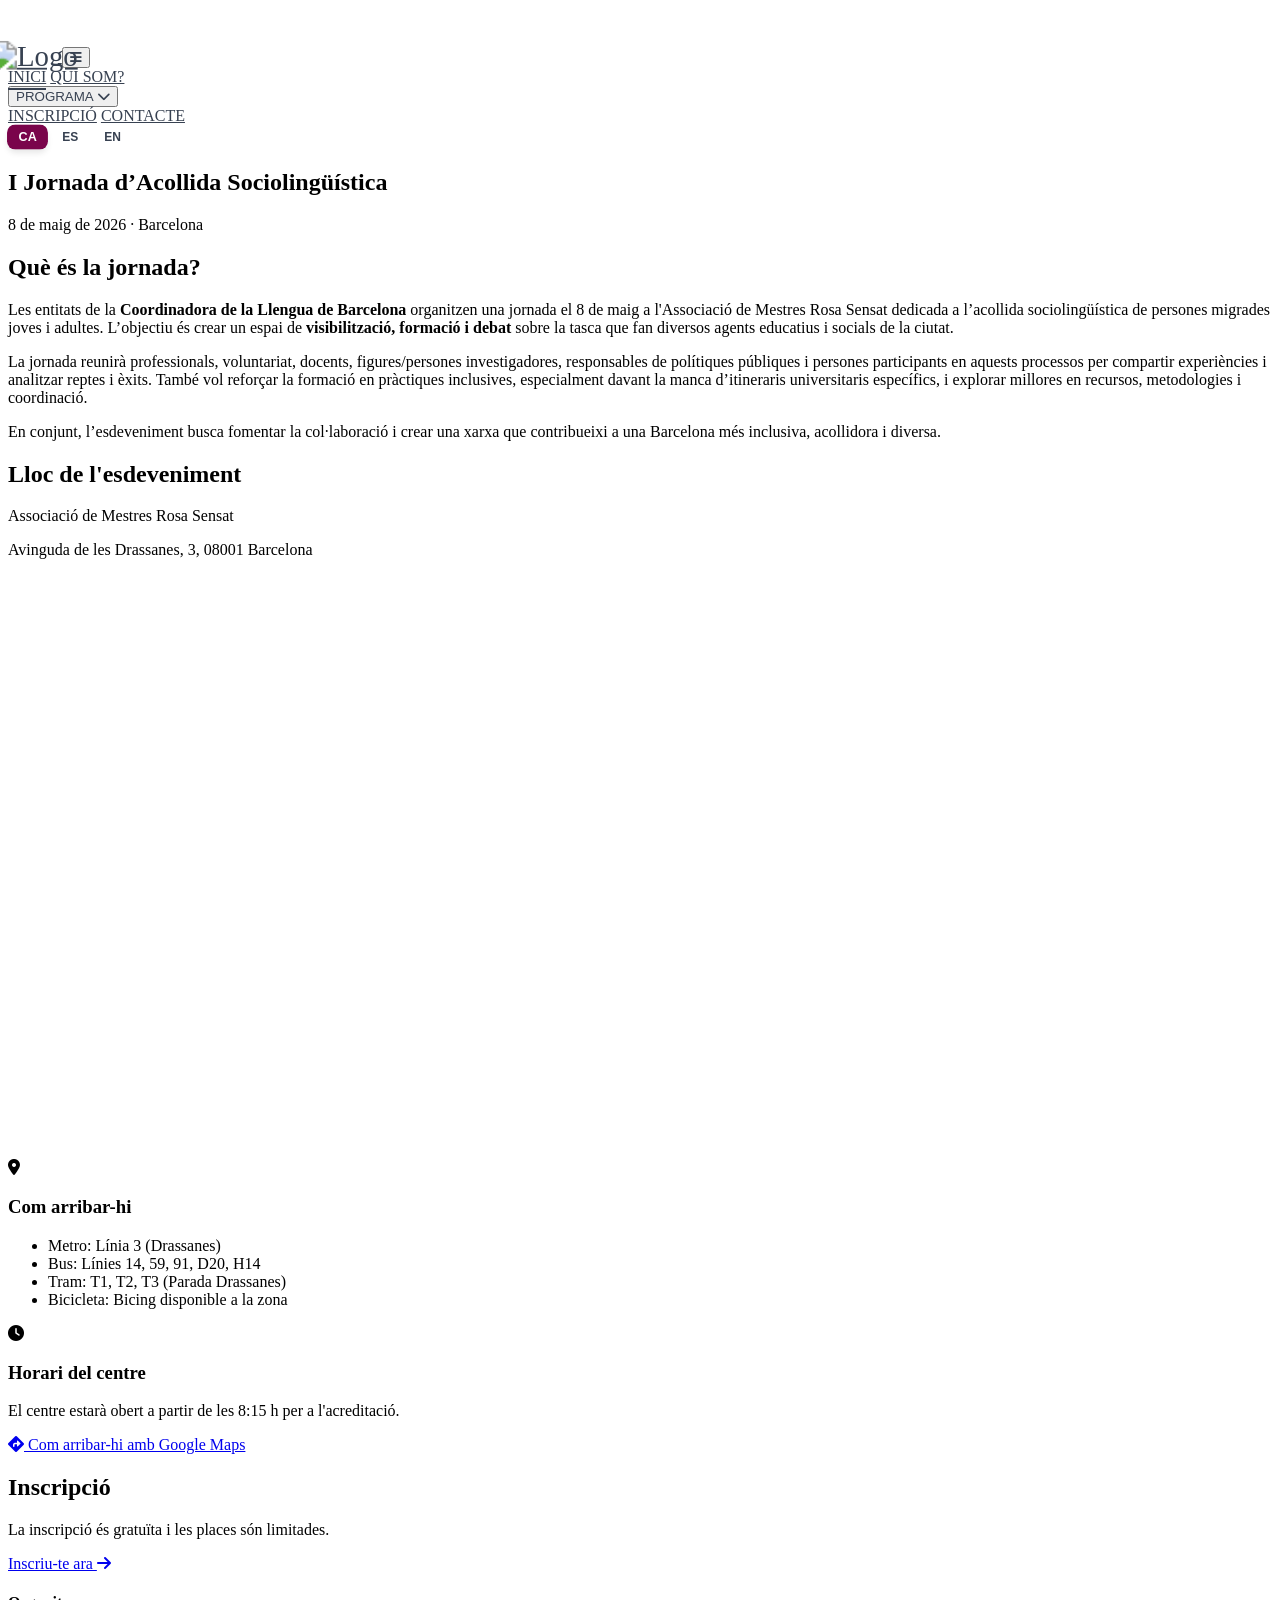
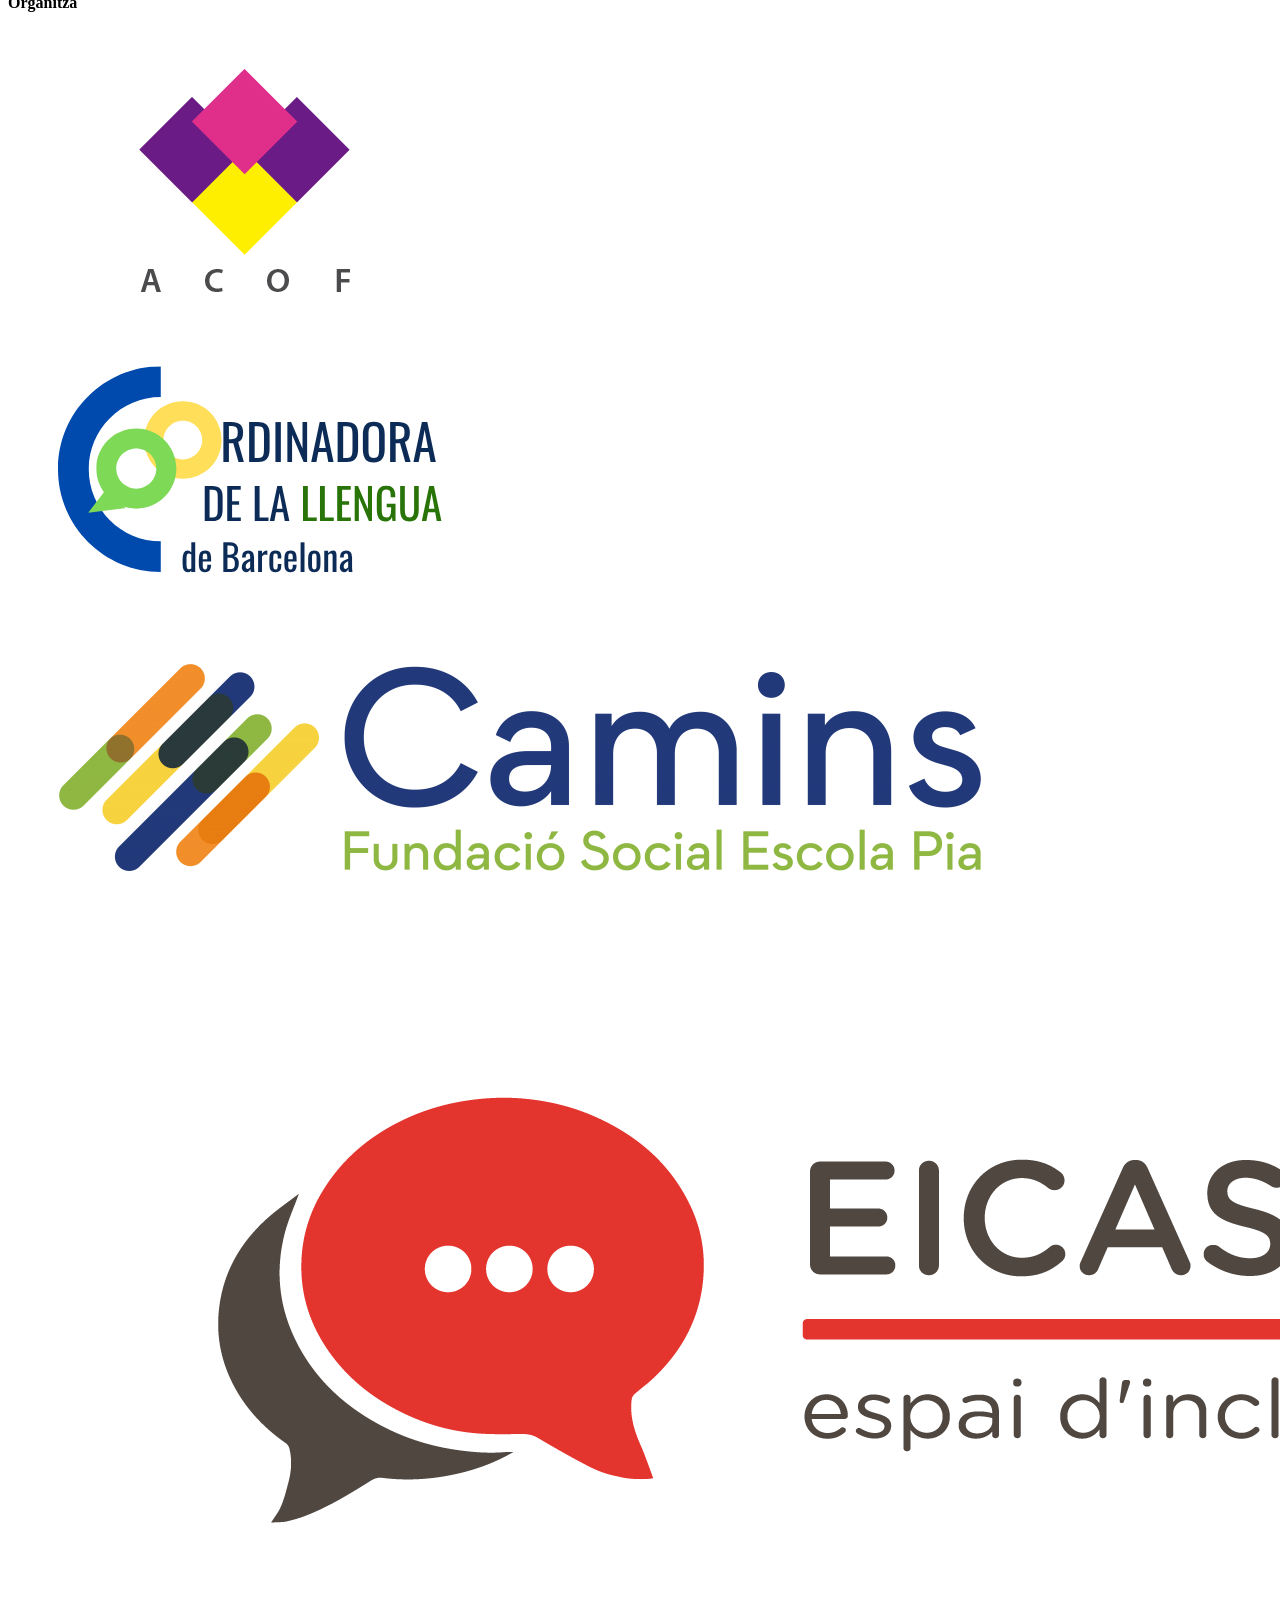
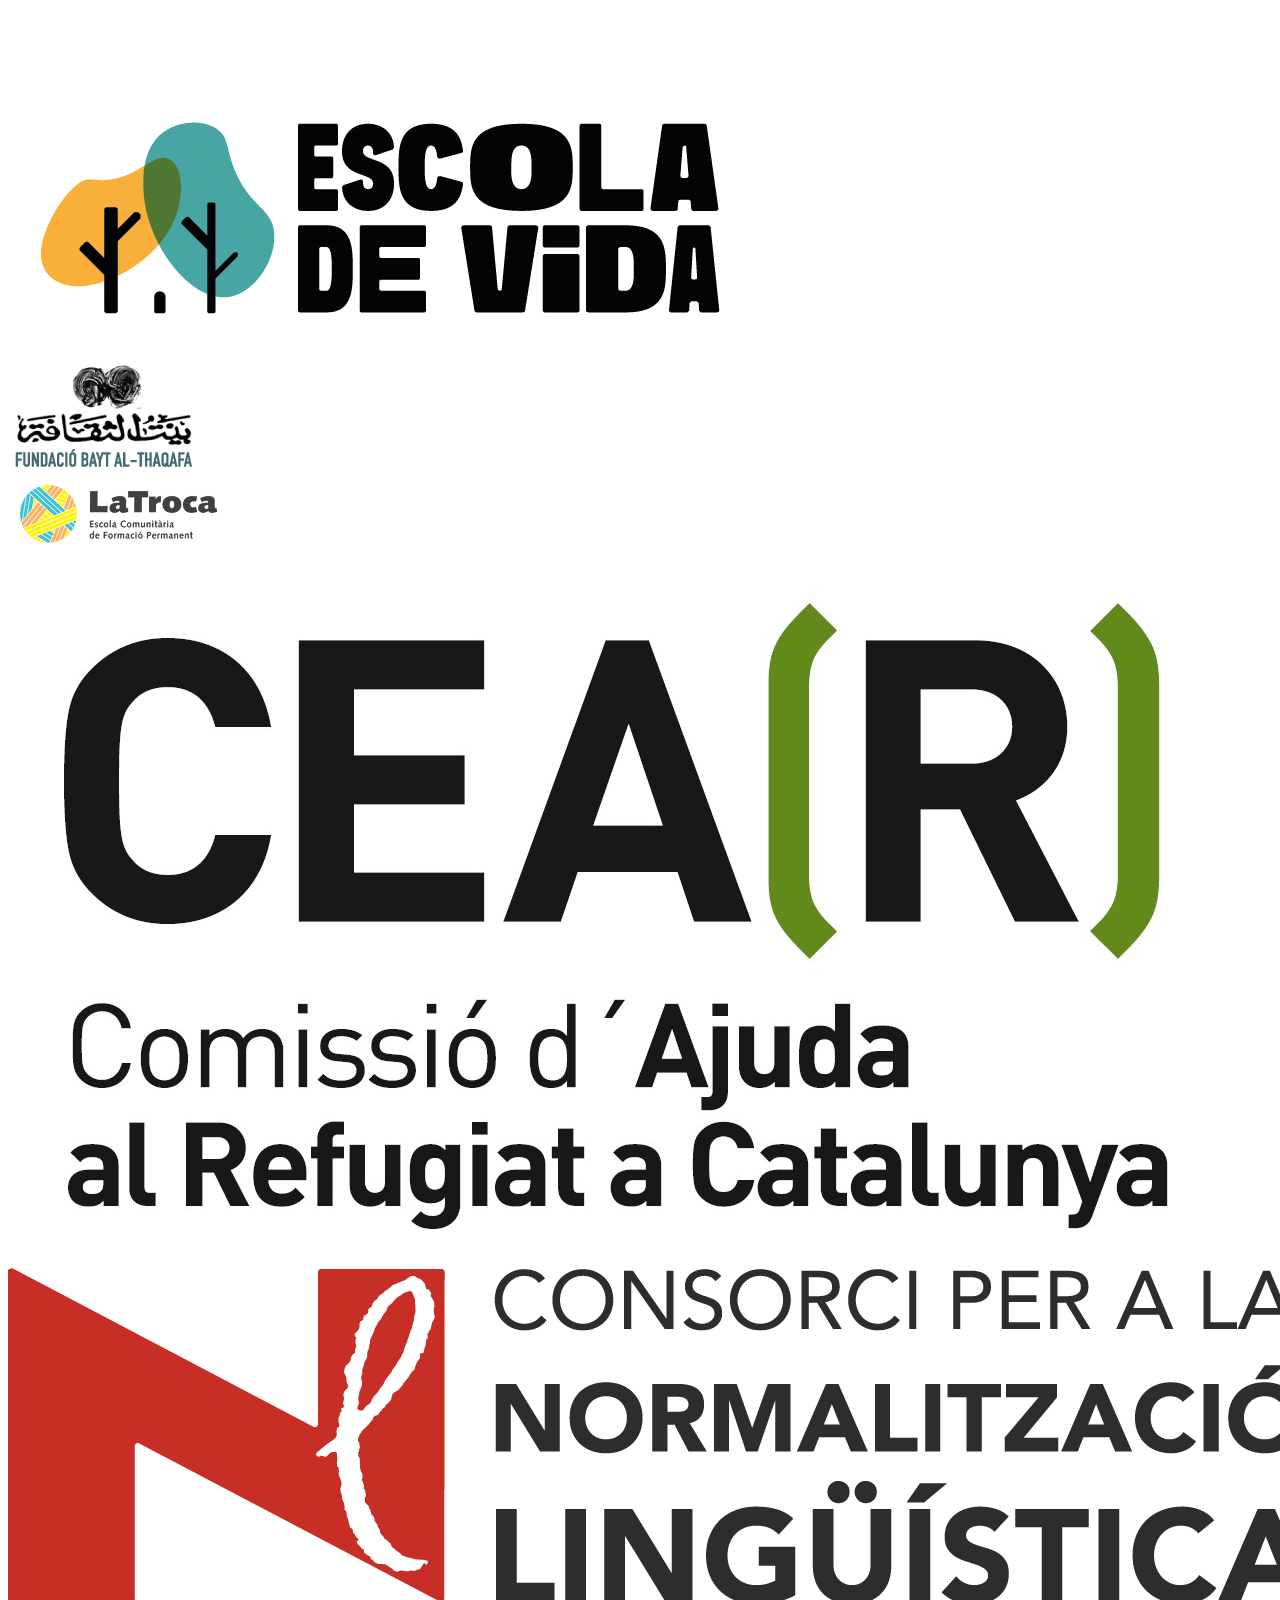
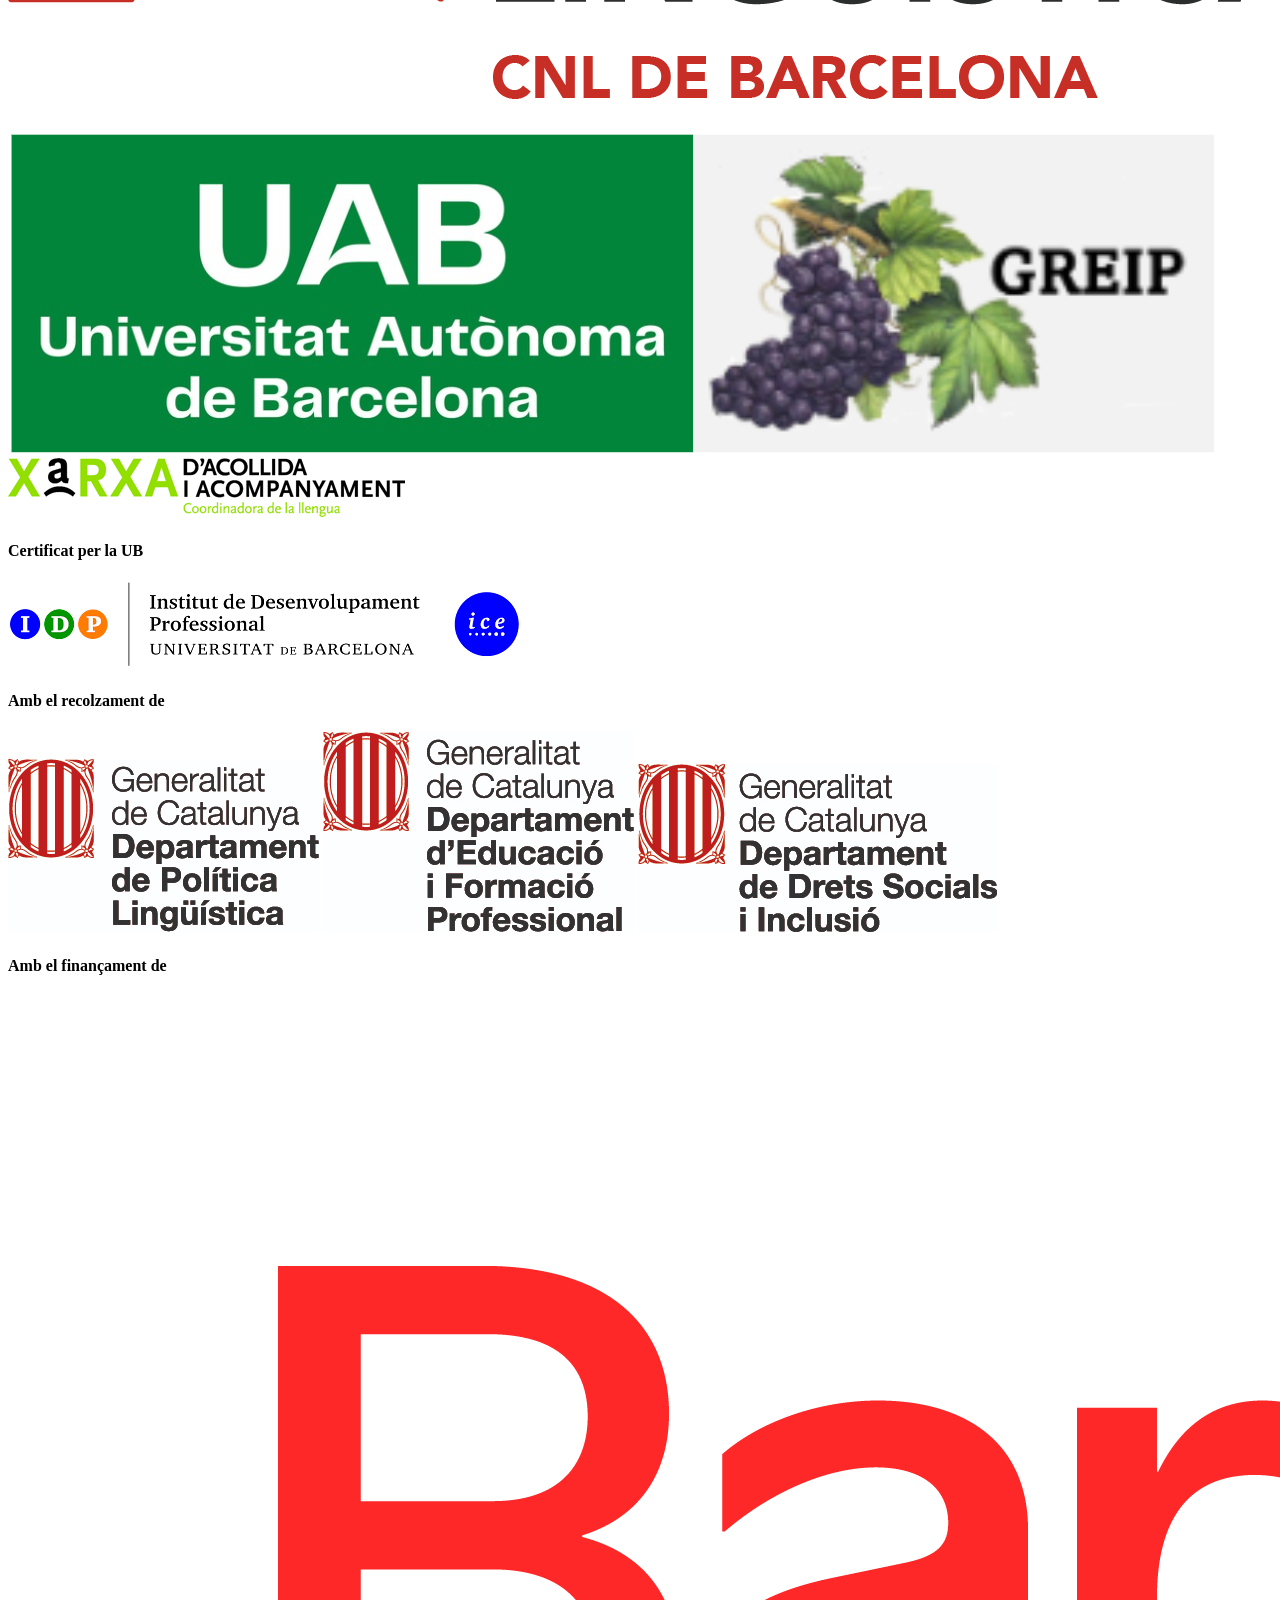
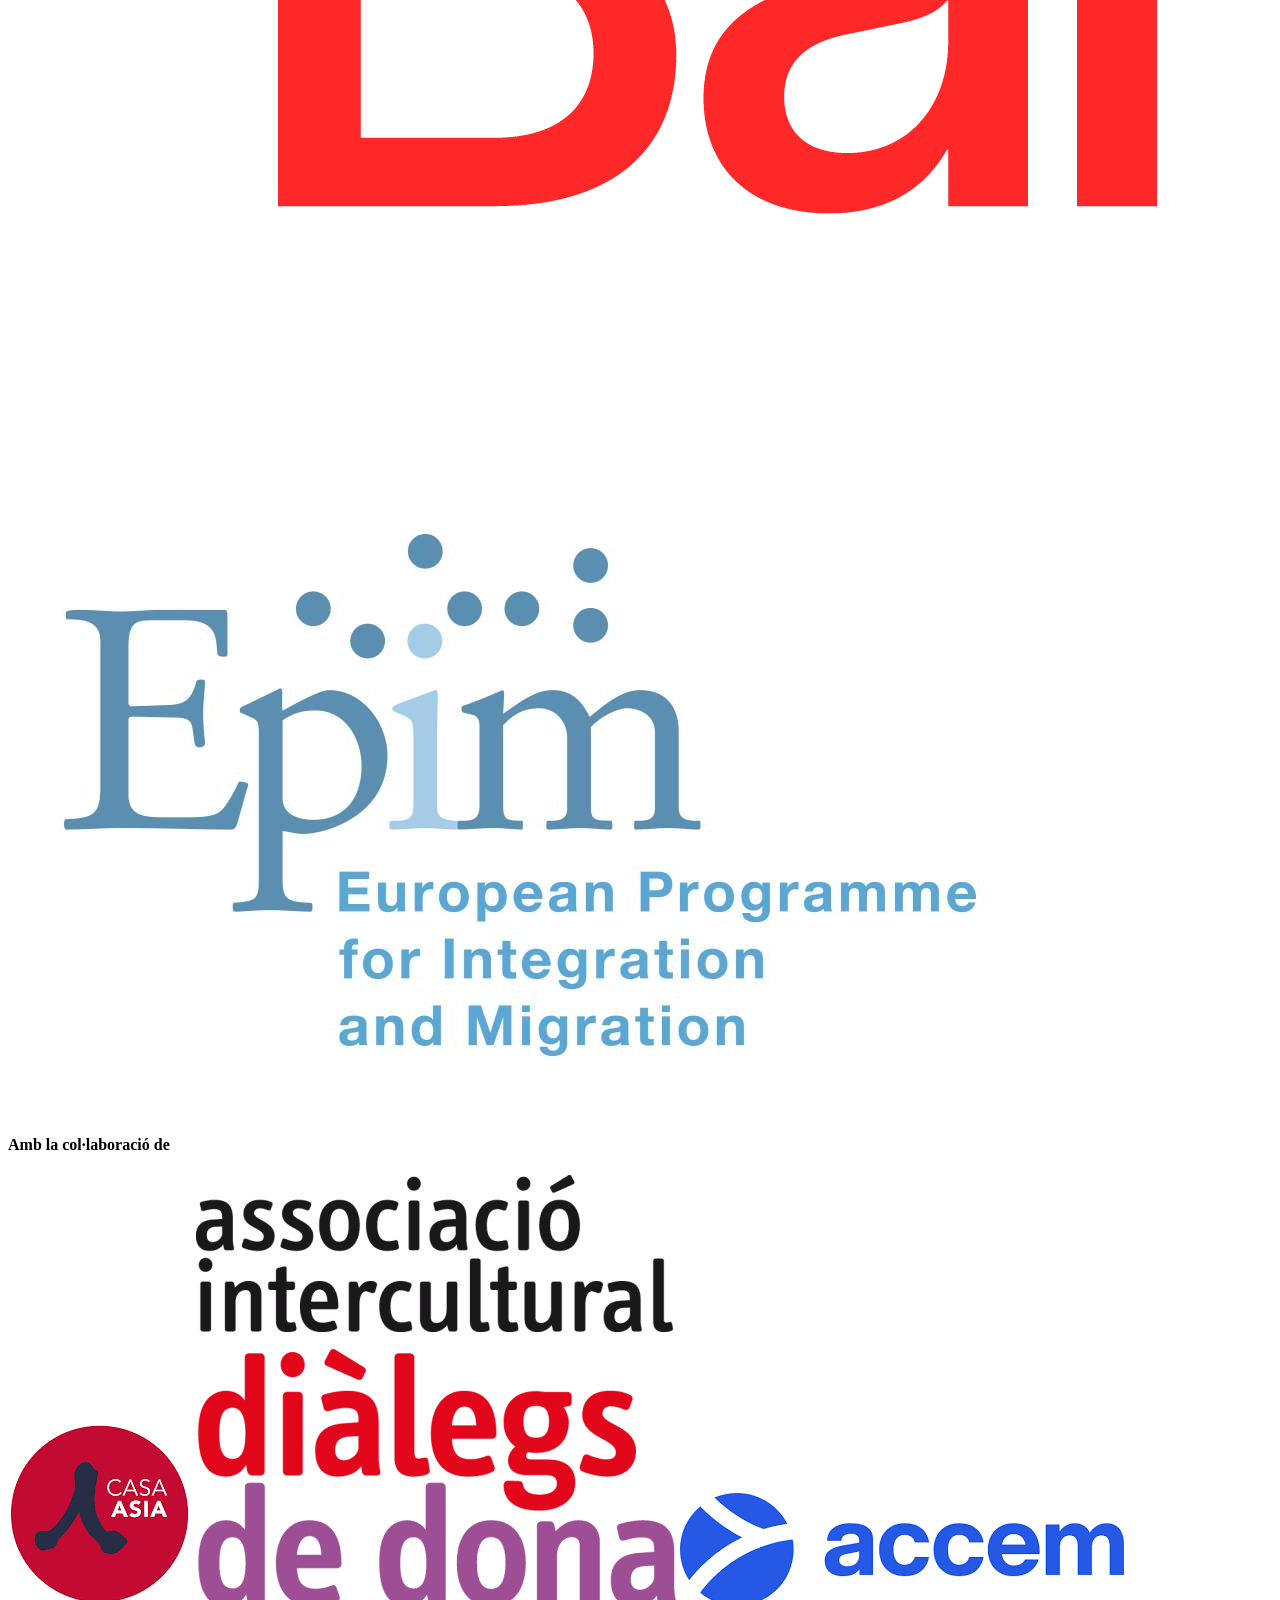
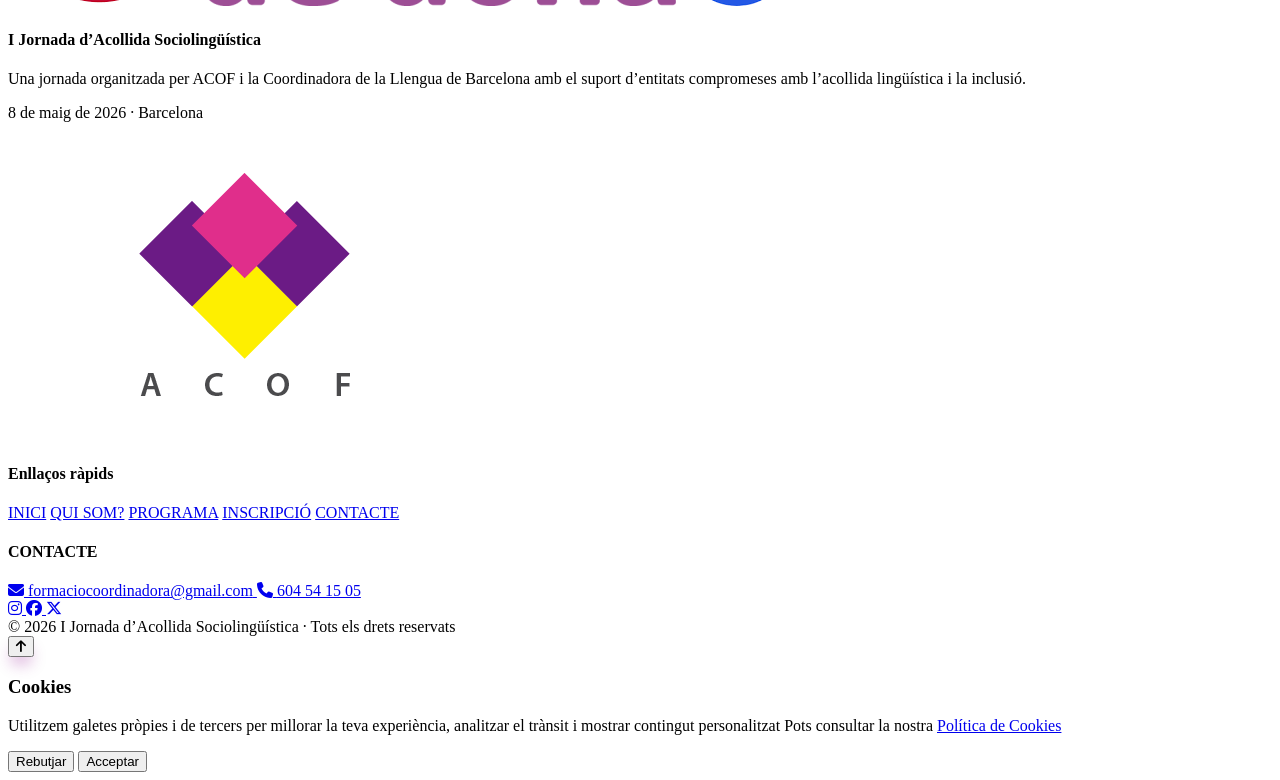
==== index.html @ dc65380c "Add files via upload" ====
<!DOCTYPE html>
<html lang="ca">

<head>
  <meta charset="UTF-8">
  <meta name="viewport" content="width=device-width, initial-scale=1.0">
  <title data-key="title-page">I Jornada d’Acollida Sociolingüística | 8 de maig 2026 · Barcelona</title>
  <script src="https://cdn.tailwindcss.com"></script>
  <link rel="stylesheet" href="https://cdnjs.cloudflare.com/ajax/libs/font-awesome/6.6.0/css/all.min.css">
  <link rel="stylesheet" href="css/styles.css">
  <link rel="icon" type="image/png" href="img/iconL.png">
</head>

<body class="font-sans">

  <div id="main-nav"></div>

  <section id="inici" class="relative h-screen flex items-center justify-center text-black overflow-hidden pt-24">

    <div class="absolute top-0 left-0 w-full h-full z-0 overflow-hidden">
      <iframe class="video-bg"
        src="https://www.youtube.com/embed/-eHqavSffrA?autoplay=1&mute=1&controls=0&loop=1&playlist=-eHqavSffrA"
        frameborder="0" allow="autoplay; fullscreen">
      </iframe>
    </div>

    <div class="absolute top-0 left-0 w-full h-full bg-white/70 z-10"></div>

    <div class="relative z-20 text-center px-6">
      <h1 class="text-5xl md:text-6xl font-bold mb-4" data-key="heroTitle">

      </h1>
      <p id="hero-date" class="text-3xl mb-2" data-key="heroDate"></p>
    </div>

  </section>

  <section id="quisom" class="py-20 bg-gray-100">

    <div class="max-w-7xl mx-auto px-6">
      <h2 class="text-4xl font-bold text-center mb-12 text-[#7a044b]" data-key="sectionQuisomTitle"></h2>
      <div class="mx-auto text-justify text-gray-700 text-lg">
        <p class="mb-6" data-key="quisomP1">

        </p>
        <p class="mb-6" data-key="quisomP2">

        </p>

        <p data-key="quisomP3">

        </p>

      </div>
    </div>
  </section>

  <section id="lloc" class="py-20 bg-white">
    <div class="max-w-7xl mx-auto px-6">
      <div class="text-center mb-12">
        <h2 class="text-4xl font-bold text-[#7a044b] mb-4" data-key="llocTitle"></h2>
        <p class="text-xl text-gray-600" data-key="llocVenue"></p>
        <p class="text-lg text-gray-500 mt-2">Avinguda de les Drassanes, 3, 08001 Barcelona</p>
      </div>

      <div class="grid lg:grid-cols-2 gap-10 items-center">
        <div class="map-container rounded-3xl overflow-hidden shadow-xl border border-gray-100 order-2 lg:order-1">
          <iframe
            src="https://www.google.com/maps/embed?pb=!1m18!1m12!1m3!1d2994.2!2d2.1735!3d41.3772!2m3!1f0!2f0!3f0!3m2!1i1024!2i768!4f13.1!3m3!1m2!1s0x12a4a2f0f0f0f0f0%3A0x8b8b8b8b8b8b8b8b!2sAvinguda%20de%20les%20Drassanes%2C%203%2C%2008001%20Barcelona!5e0!3m2!1sca!2ses!4v1743100000000"
            width="100%" height="380" style="border:0;" allowfullscreen="" loading="lazy"
            referrerpolicy="no-referrer-when-downgrade">
          </iframe>
        </div>

        <div class="space-y-8 order-1 lg:order-2">
          <div class="bg-gray-50 rounded-2xl p-8">
            <div class="flex items-center gap-4 mb-6">
              <i class="fa-solid fa-location-dot text-4xl text-[#7a044b]/70"></i>
              <h3 id="arribar-title" class="text-2xl font-semibold text-gray-800" data-key="arribarTitle"></h3>
            </div>
            <ul class="space-y-4 text-gray-700">
              <li id="transport-metro" class="flex gap-3">
                <span id="transport-metro-label" class="font-medium w-20" data-key="transportMetroLabel"></span>
                <span data-key="transportMetroText"></span>
              </li>

              <li id="transport-bus" class="flex gap-3">
                <span class="font-medium w-20" data-key="transportBusLabel"></span>
                <span data-key="transportBusText"></span>
              </li>

              <li id="transport-tram" class="flex gap-3">
                <span class="font-medium w-20" data-key="transportTramLabel"></span>
                <span data-key="transportTramText"></span>
              </li>

              <li id="transport-bici" class="flex gap-3">
                <span class="font-medium w-20" data-key="transportBiciLabel"></span>
                <span data-key="transportBiciText"></span>
              </li>
            </ul>
          </div>

          <div class="bg-gray-50 rounded-2xl p-8">
            <div class="flex items-center gap-4 mb-6">
              <i class="fa-solid fa-clock text-4xl text-[#7a044b]/70"></i>
              <h3 class="text-2xl font-semibold text-gray-800" data-key="horariTitle"></h3>
            </div>
            <p class="text-gray-700 leading-relaxed text-lg" data-key="horariText">

            </p>
          </div>

          <a id="maps-link"
            href="https://www.google.com/maps/dir/?api=1&destination=Avinguda+de+les+Drassanes%2C+3%2C+08001+Barcelona"
            target="_blank"
            class="inline-flex items-center gap-3 bg-gradient-to-r from-[#7a044b]/90 to-[#9c0a5f]/90 text-white hover: font-medium px-8 py-4 rounded-2xl transition-all">
            <i class="fa-solid fa-directions"></i>
            <span data-key="mapsLinkText"></span>
          </a>
        </div>
      </div>
    </div>
  </section>

  <section id="inscripcio" class="py-24 bg-gradient-to-r from-[#7a044b] to-[#9c0a5f] text-white">
    <div class="max-w-3xl mx-auto text-center px-6">
      <h2 class="text-4xl font-bold mb-6" data-key="inscripcioTitlei"></h2>
      <p class="text-xl mb-10" data-key="inscripcioText"></p>
      <a href="https://docs.google.com/forms/d/e/1FAIpQLSeLfJR7t_OKzY3__xq3ahS6AjqP7xPOnlgxLMoymoEn6Y68QA/viewform"
        target="_blank" rel="noopener noreferrer"
        class="inline-block bg-white text-[#7a044b] hover:bg-gray-100 font-semibold text-2xl px-16 py-6 rounded-2xl transition shadow-lg">
        <span data-key="inscripcioBtn"></span>
        <i class="fa-solid fa-arrow-right text-2xl group-active:translate-x-2 transition-transform"></i>

      </a>
    </div>
  </section>

  <div id="main-footer"></div>


  
  <script src="js/lang.js"></script>
  <script src="js/nav.js "  ></script>
  <script src="js/footer.js"></script>
  <script src="js/script.js"></script>
  <script src="js/cookis.js"></script>



</body>

</html>
---- css/styles.css ----
/* ================= NAV - INICIO (Home) ================= */
.home-nav {
  background: transparent;
  transition: all 0.45s cubic-bezier(0.4, 0, 0.2, 1);
  will-change: background-color, box-shadow;
}

.home-nav.scrolled {
  background: white;
  backdrop-filter: blur(12px);
  box-shadow: 0 10px 30px -10px rgba(0, 0, 0, 0.12);
}

.home-nav a,
.home-nav button {
  color: #374151;
  transition: color 0.3s ease;
}

.home-nav a:hover {
  color: #ad73ec;
}

.home-nav.scrolled a:hover {
  color: #7a044b;
}

/* Logo */
.nav-logo {
  height: 76px;
  margin-top: 40px;
  transform: scale(1.8);
  transition: all 0.55s cubic-bezier(0.34, 1.56, 0.64, 1);
}

.home-nav.scrolled .nav-logo {
  margin-top: 0;
  transform: scale(1);
  height: 5rem;
}

/* ================= LANG BUTTONS ================= */
.lang-btn {
  padding: 4px 10px;
  border-radius: 8px;
  font-weight: 600;
  font-size: 0.75rem;
  /* text-xs */
  border: 1px solid transparent;
  background-color: rgba(0, 0, 0, 0.05);
  color: #6b7280;
  /* text-gray-500 */
  transition: all 0.3s cubic-bezier(0.4, 0, 0.2, 1);
  cursor: pointer;
}

.lang-btn:hover {
  background-color: rgba(0, 0, 0, 0.1);
}

/* Estado Activo */
.lang-btn.active {
  background-color: #7a044b;
  /* bg-purple-700 */
  color: white !important;
  box-shadow: 0 4px 6px -1px rgba(0, 0, 0, 0.1);
  transform: scale(1.05);
}

/* Ajuste para cuando el nav es transparente (Home) */
.home-nav:not(.scrolled) .lang-btn:not(.active) {
  color: #374151;
  background-color: rgba(255, 255, 255, 0.2);
}


/* ================= NAV NORMAL ================= */
.normal-nav {
  background: white;
  transition: all 0.45s cubic-bezier(0.4, 0, 0.2, 1);
  will-change: transform, box-shadow;
}

.normal-nav.fixed {
  position: fixed !important;
  top: 0;
  box-shadow: 0 10px 30px -10px rgba(0, 0, 0, 0.12);
  animation: navSlideDown 0.45s cubic-bezier(0.34, 1.56, 0.64, 1) forwards;
}

.normal-nav.relative {
  position: relative;
}

@keyframes navSlideDown {
  from {
    transform: translateY(-100%);
    opacity: 0;
  }

  to {
    transform: translateY(0);
    opacity: 1;
  }
}



/* ================= CARRUSEL ================= */
.carousel-container {
  position: relative;
}

/* Scroll */
.program-carousel {
  scrollbar-width: none;
  scroll-behavior: smooth;
  overflow-x: auto;
  padding: 10px 0;
}

.program-carousel::-webkit-scrollbar {
  display: none;
}

/* ================= BOTONES ================= */
.carousel-btn {
  position: absolute;
  top: 50%;
  transform: translateY(-50%);
  background: rgba(255, 255, 255, 0.95);
  border: 2px solid #7a044b;
  color: #7a044b;
  width: 48px;
  height: 48px;
  border-radius: 9999px;
  display: flex;
  align-items: center;
  justify-content: center;
  cursor: pointer;
  z-index: 20;
  transition: all 0.3s ease;
}

/* Desktop botones más grandes */
@media (min-width: 768px) {
  .carousel-btn {
    width: 56px;
    height: 56px;
  }
}

.carousel-btn:hover {
  background: #7a044b;
  color: white;
  transform: translateY(-50%) scale(1.1);
}

.left-btn {
  left: -20px;
}

.right-btn {
  right: -20px;
}

/* En desktop separarlos más */
@media (min-width: 1024px) {
  .left-btn {
    left: -60px;
  }

  .right-btn {
    right: -60px;
  }
}


.bio-text {
  display: -webkit-box;
  line-clamp: 3;
  /* Número de líneas visibles por defecto */
  -webkit-box-orient: vertical;
  overflow: hidden;
  position: relative;
  transition: max-height 0.45s cubic-bezier(0.4, 0, 0.2, 1);
}

.bio-text.expanded {
  line-clamp: unset !important;
  display: block;
  /* Para que fluya naturalmente al expandirse */
}

/* Fade inferior elegante */
.bio-text::after {
  content: "";
  position: absolute;
  bottom: 0;
  left: 0;
  width: 100%;
  height: 4em;
  background: linear-gradient(to bottom, transparent, white);
  pointer-events: none;
  transition: opacity 0.3s ease;
}


/* Quitar fade al expandir */
.bio-text.expanded::after {
  opacity: 0;
}


.nav-link.active {
  position: relative;
}

.nav-link.active::after {
  content: '';
  position: absolute;
  bottom: -5px;
  left: 0;
  width: 100%;
  height: 2px;
  background: currentColor;
}


/* ================= TARJETAS ================= */
.program-card {
  min-width: 85%;
  /* móvil: ocupa casi toda la pantalla */
  max-width: 85%;
  background: white;
  border: 2px solid #e5e7eb;
  border-radius: 20px;
  padding: 20px;
  cursor: pointer;
  transition: all 0.4s ease;
  scroll-snap-align: center;
}

/* Tablet */
@media (min-width: 640px) {
  .program-card {
    min-width: 60%;
    max-width: 60%;
  }
}

/* Desktop */
@media (min-width: 1024px) {
  .program-card {
    min-width: 320px;
    max-width: 320px;
    padding: 28px 24px;
    border-radius: 24px;
  }
}

.program-card:hover {
  border-color: #7a044b;
  box-shadow: 0 10px 20px rgba(139, 0, 139, 0.15);
  transform: translateY(-4px);
}

.program-card.active {
  border-color: #7a044b;
  background-color: #fdf4ff;
}

/* ================= DETALLE ================= */
#program-detail {
  transition: all 0.4s ease;
}



/* ================= DROPDOWN ================= */
.dropdown-content {
  position: absolute;
  top: 100%;
  right: 0;
  background-color: white;
  min-width: 340px;
  box-shadow: 0 10px 25px -5px rgba(0, 0, 0, 0.15);
  border-radius: 12px;
  overflow: hidden;
  z-index: 100;
  margin-top: 8px;
  opacity: 0;
  visibility: hidden;
  transform: translateY(15px);
  transition: all 0.32s cubic-bezier(0.4, 0, 0.2, 1);
}

.dropdown-content.show {
  opacity: 1;
  visibility: visible;
  transform: translateY(0);
}

.dropdown-item {
  padding: 14px 20px;
  display: flex;
  align-items: center;
  gap: 12px;
  transition: all 0.2s ease;
  border-bottom: 1px solid #f3e8ff;
}

.dropdown-item:hover {
  background-color: #f3e8ff;
  color: #7a044b;
}

.dropdown-item:last-child {
  border-bottom: none;
}

.dropdown-time {
  font-weight: 700;
  color: #7a044b;
  width: 100px;
  flex-shrink: 0;
}

/* ================= VIDEO ================= */
.video-bg {
  position: absolute;
  top: 50%;
  left: 50%;
  width: 177.77vh;
  height: 100vh;
  transform: translate(-50%, -50%);
  pointer-events: none;
}

@media (min-aspect-ratio: 16/9) {
  .video-bg {
    width: 100vw;
    height: 56.25vw;
  }
}

/* ==================== SECCIÓN LLOC ==================== */
#lloc .map-container {
  transition: all 0.4s cubic-bezier(0.4, 0, 0.2, 1);
}

#lloc .map-container:hover {
  transform: translateY(-6px);
  box-shadow: 0 25px 50px -12px rgba(139, 0, 139, 0.18);
}

#lloc iframe {
  border-radius: 20px;
  width: 100%;
  height: 580px;
}

/* Responsivo mapa */
@media (max-width: 1024px) {
  #lloc iframe {
    height: 340px;
  }
}

@media (max-width: 640px) {
  #lloc iframe {
    height: 300px;
  }
}

/* Transición suave del icono hamburguesa a X */
#menu-toggle i {
  transition: transform 0.3s ease;
}

#menu-toggle .fa-times {
  transform: rotate(90deg);
}

#back-to-top {
  box-shadow: 0 10px 15px -3px rgba(139, 0, 139, 0.3);
}

#back-to-top:hover {
  transform: translateY(-3px);
  box-shadow: 0 15px 20px -5px rgba(139, 0, 139, 0.4);
}

/* En móvil un poco más pequeño */
@media (max-width: 640px) {
  #back-to-top {
    width: 52px;
    height: 52px;
    bottom: 20px;
    right: 20px;
  }
}

/* ================= MOBILE NAV ================= */

@media (max-width: 768px) {

  /* Ocultar menú por defecto */
  .menu {
    position: absolute;
    top: 100%;
    left: 0;
    width: 100%;
    background: white;
    flex-direction: column;
    align-items: flex-start;
    padding: 20px;
    gap: 16px;
    box-shadow: 0 10px 25px -10px rgba(0, 0, 0, 0.15);

    opacity: 0;
    visibility: hidden;
    transform: translateY(-10px);
    transition: all 0.3s ease;
  }

  /* Mostrar cuando está activo */
  .menu.open {
    opacity: 1;
    visibility: visible;
    transform: translateY(0);
  }

  /* Links más grandes en móvil */
  .menu a,
  .menu button {
    font-size: 1.1rem;
    width: 100%;
  }

  /* Logo */
.nav-logo {
  height: 80px;
  margin-top: 0px;
  transform: scale(1);
}

  .dropdown-content {
    position: static;
    transform: none;
    opacity: 1;
    visibility: visible;
    box-shadow: none;
    margin-top: 8px;
    padding-left: 10px;
    max-height: 0;
    overflow: hidden;
    transition: max-height 0.3s ease;
  }

  .dropdown-content.show {
    max-height: 500px;
    /* suficiente para contenido */
  }

  .dropdown-item {
    padding: 10px 12px;
  }

  /* Quitar animación rara */
  .dropdown-content.hidden {
    display: block;
  }

}

.cookie-banner {
  position: fixed;
  bottom: 20px;
  left: 50%;
  transform: translateX(-50%);
  background: #fff;
  border-radius: 12px;
  box-shadow: 0 10px 30px rgba(0,0,0,0.15);
  padding: 20px 25px;
  max-width: 480px;
  width: 90%;
  z-index: 10000;
  display: none;
  border: 1px solid #ddd;
  font-size: 0.95rem;
  line-height: 1.5;
}

.cookie-content h3 {
  margin: 0 0 12px 0;
  font-size: 1.2rem;
}

.cookie-buttons {
  margin-top: 18px;
  display: flex;
  gap: 10px;
  flex-wrap: wrap;
}

.btn-cookie {
  padding: 10px 18px;
  border-radius: 8px;
  font-weight: 500;
  cursor: pointer;
  transition: all 0.3s;
}

.btn-primary {
  background: #2563eb;
  color: white;
  border: none;
}

.btn-secondary {
  background: #6b7280;
  color: white;
  border: none;
}

.btn-outline {
  background: transparent;
  color: #374151;
  border: 2px solid #374151;
}

@keyframes fade-in {
  from {
    opacity: 0;
    transform: translateY(20px) translateX(-50%);
  }
  to {
    opacity: 1;
    transform: translateY(0) translateX(-50%);
  }
}

.animate-fade-in {
  animation: fade-in 0.4s ease forwards;
}

@media (max-width: 640px) {
  .cookie-banner { bottom: 10px; padding: 18px; }
}
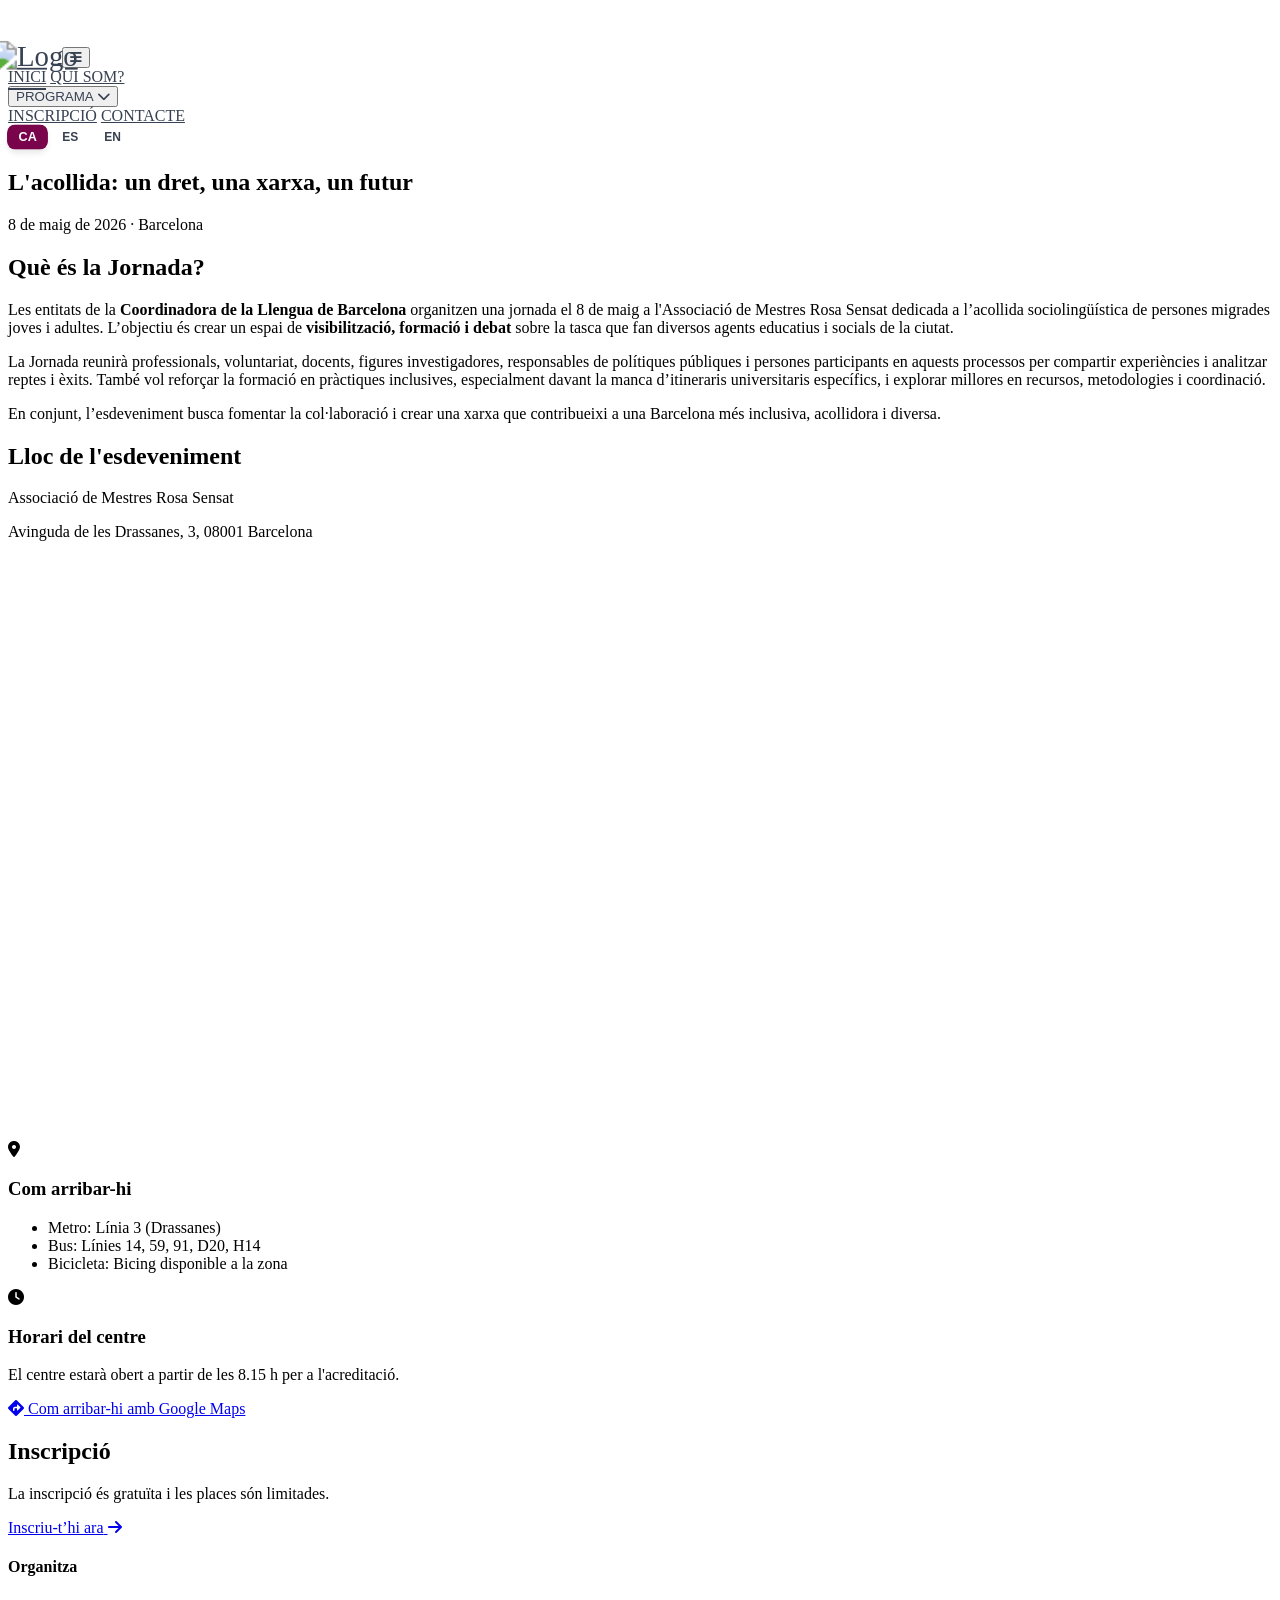
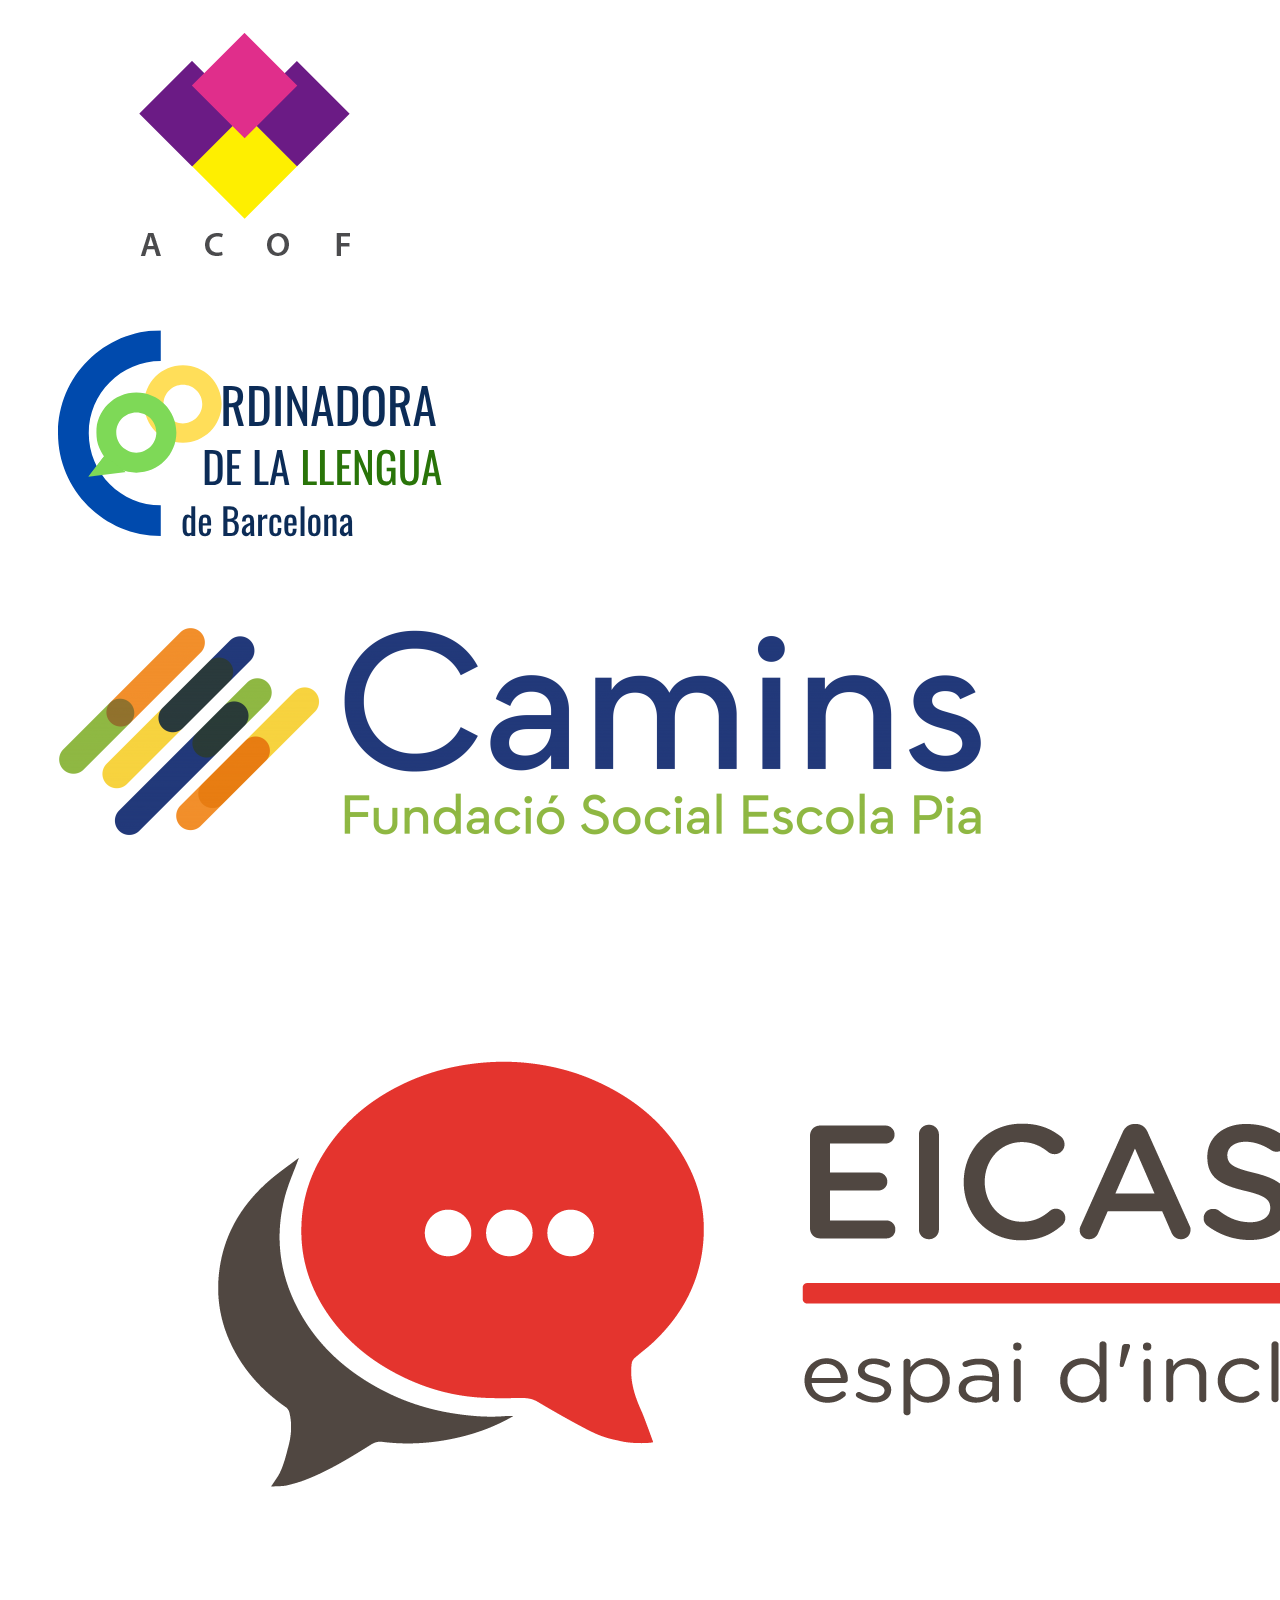
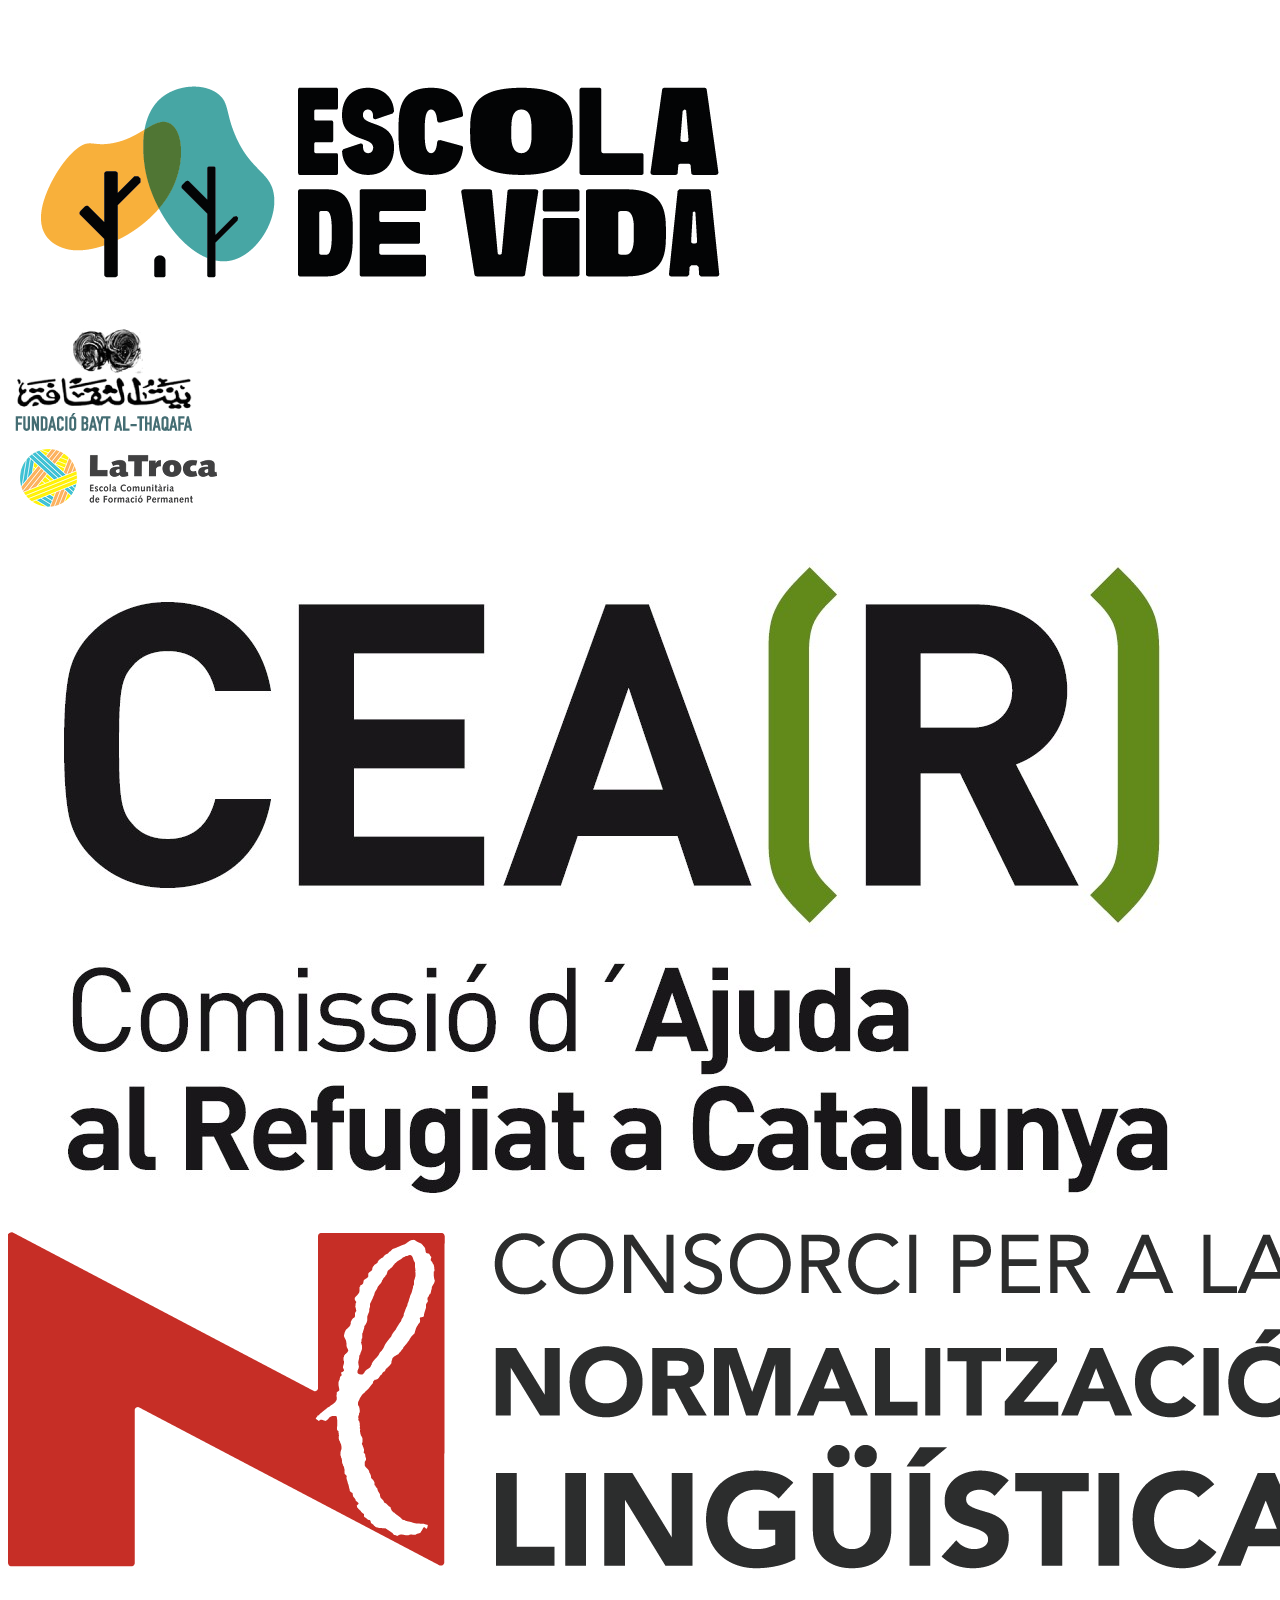
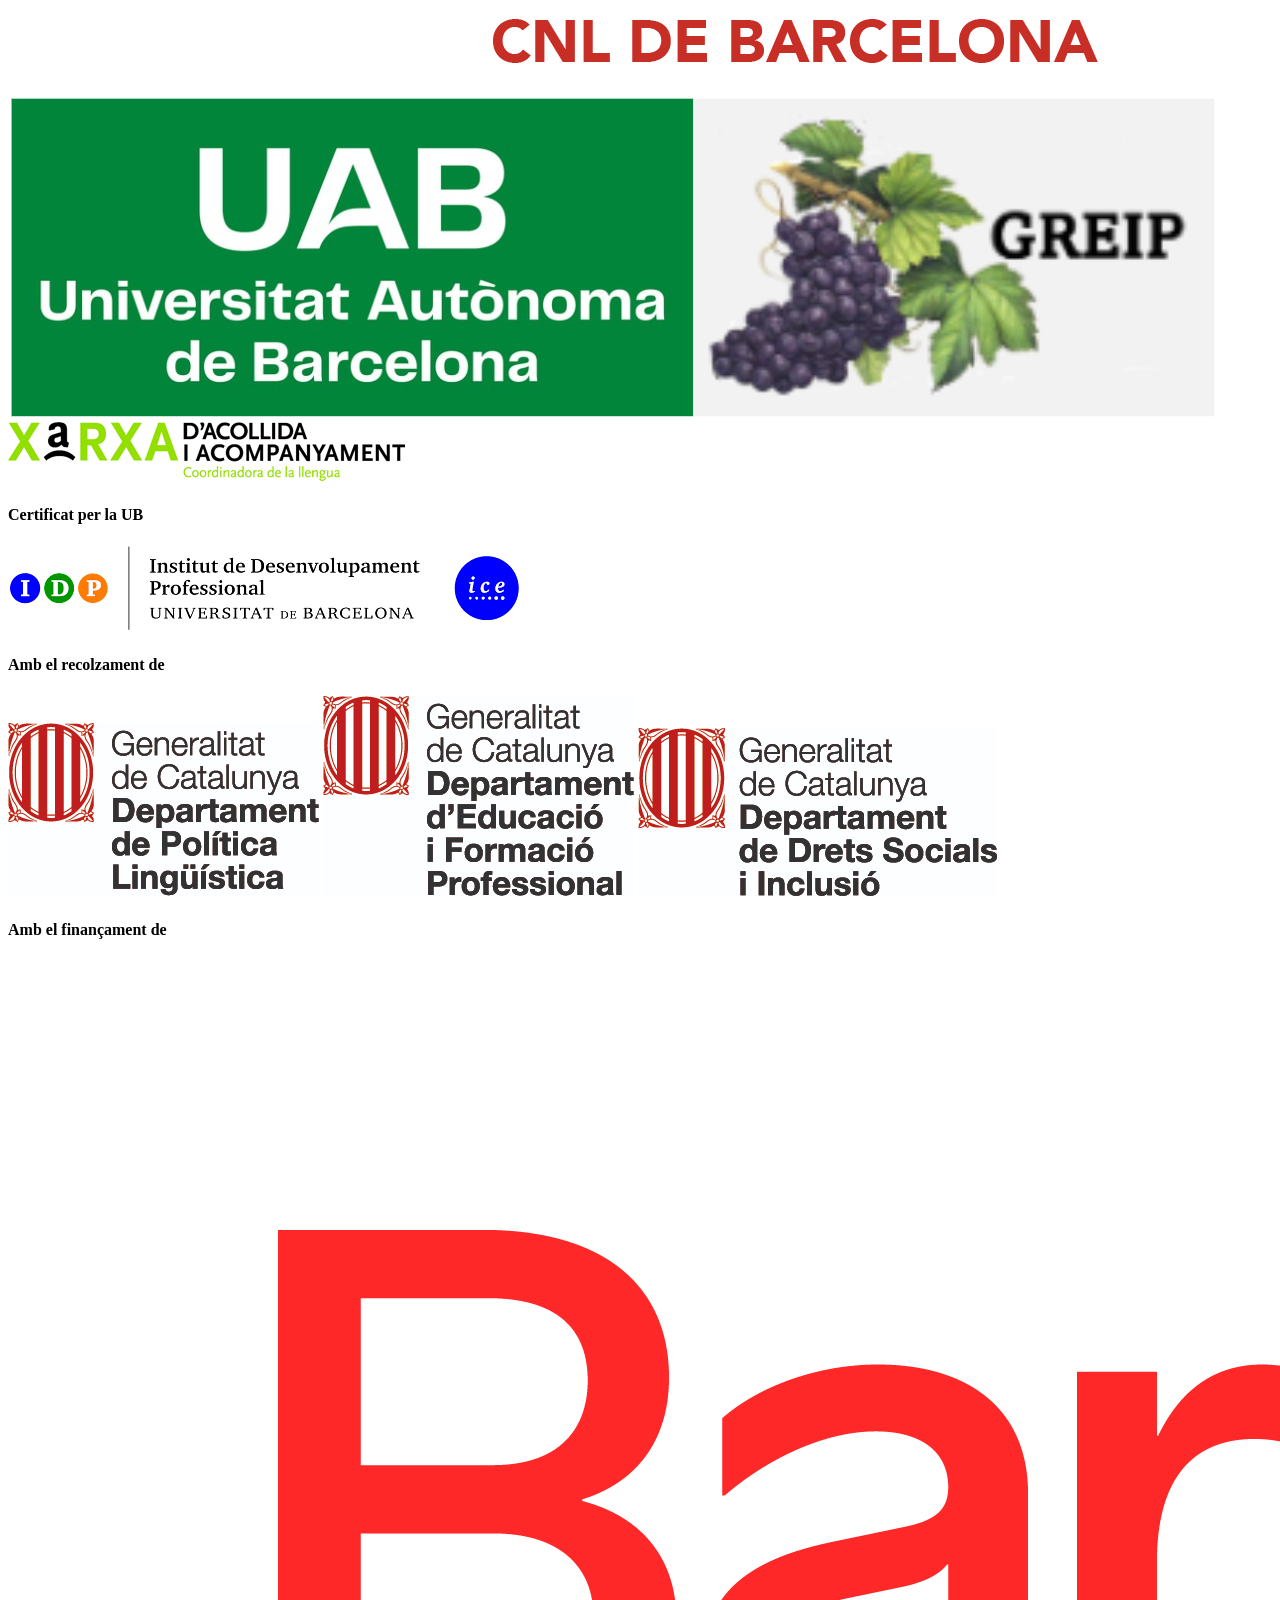
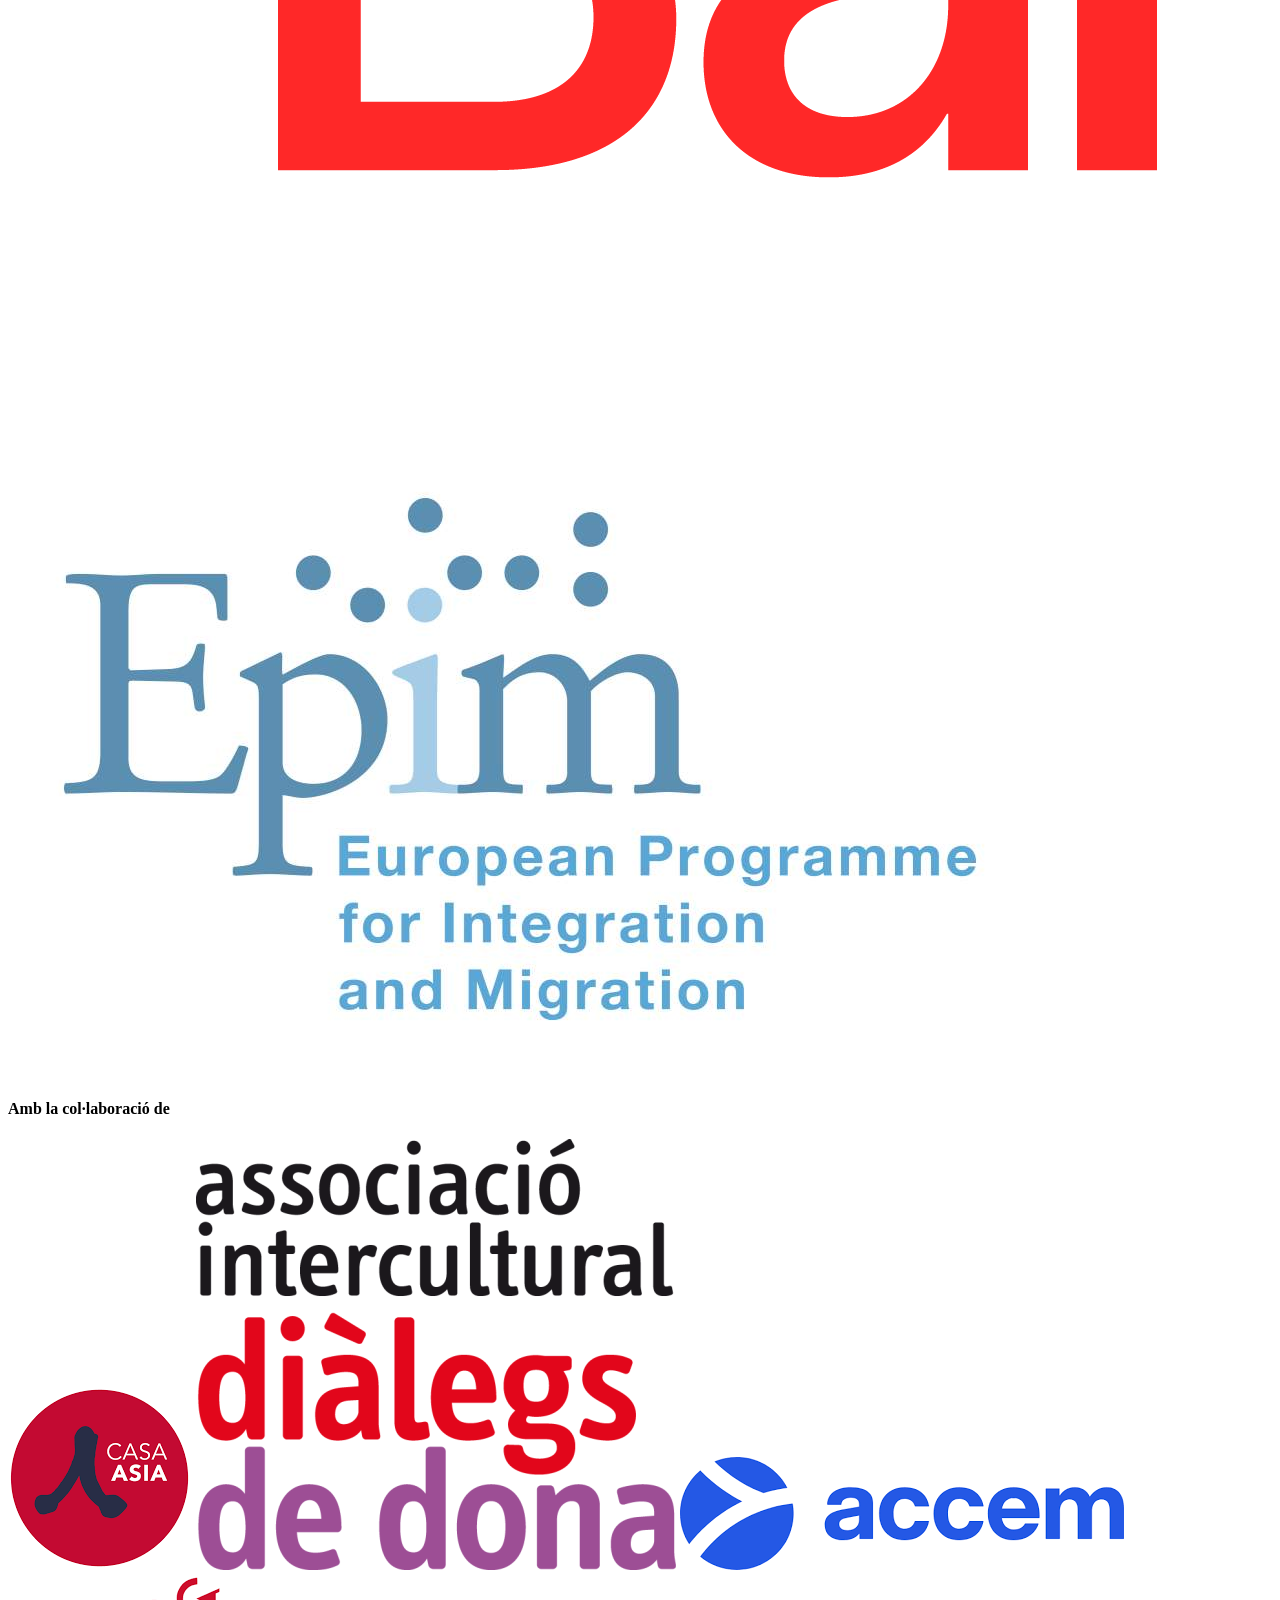
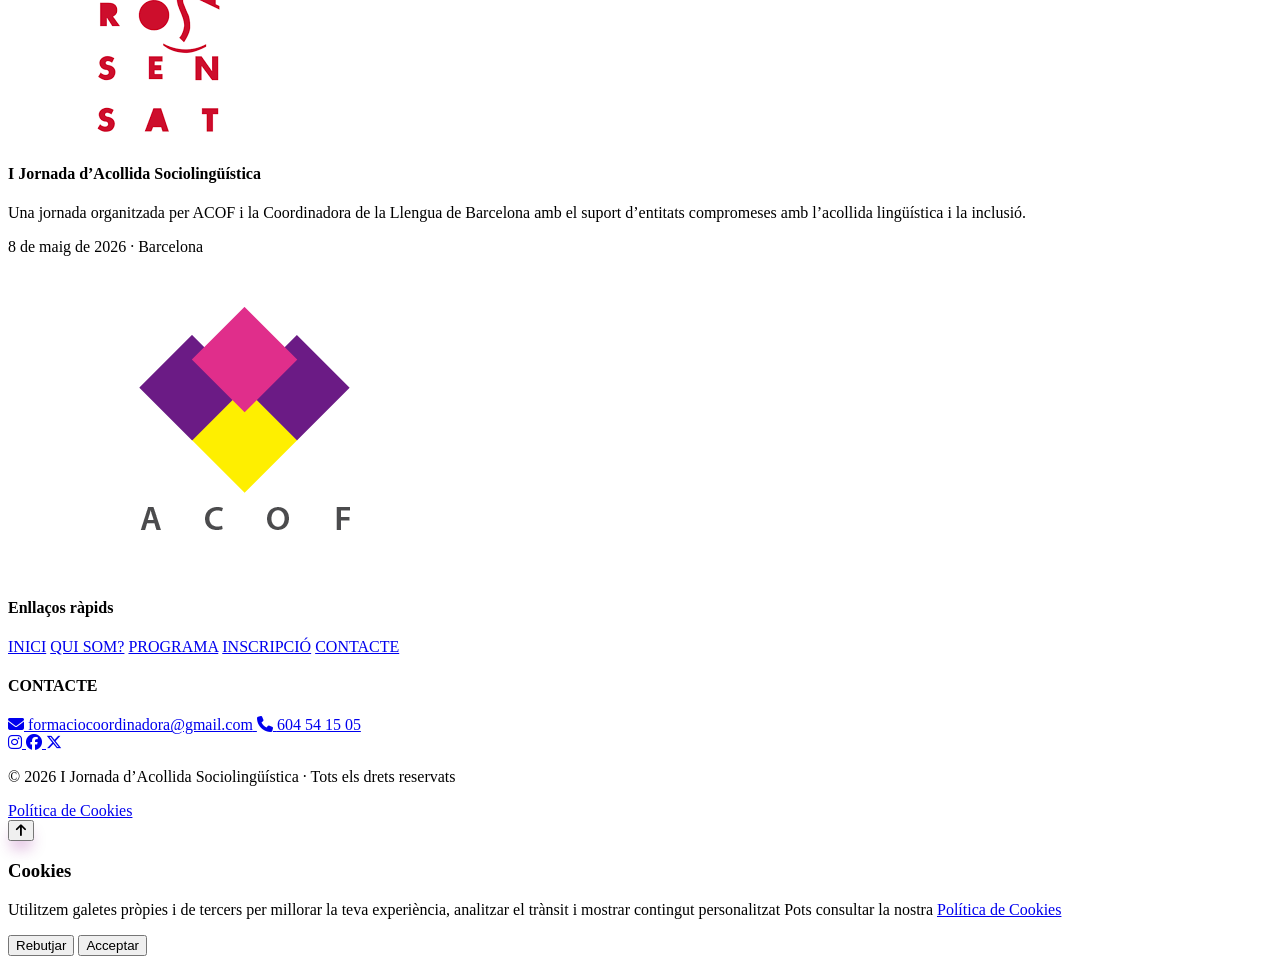
==== commit 620301ba: "Update index.html" ====
--- a/index.html
+++ b/index.html
@@ -89,11 +89,6 @@
                 <span data-key="transportBusText"></span>
               </li>
 
-              <li id="transport-tram" class="flex gap-3">
-                <span class="font-medium w-20" data-key="transportTramLabel"></span>
-                <span data-key="transportTramText"></span>
-              </li>
-
               <li id="transport-bici" class="flex gap-3">
                 <span class="font-medium w-20" data-key="transportBiciLabel"></span>
                 <span data-key="transportBiciText"></span>
@@ -151,4 +146,4 @@
 
 </body>
 
-</html>+</html>
--- a/css/styles.css
+++ b/css/styles.css
@@ -547,4 +547,10 @@
 
 @media (max-width: 640px) {
   .cookie-banner { bottom: 10px; padding: 18px; }
-}+}
+
+@media (max-width: 480px) {
+  .resMo{
+    display: block !important;
+  }
+}
